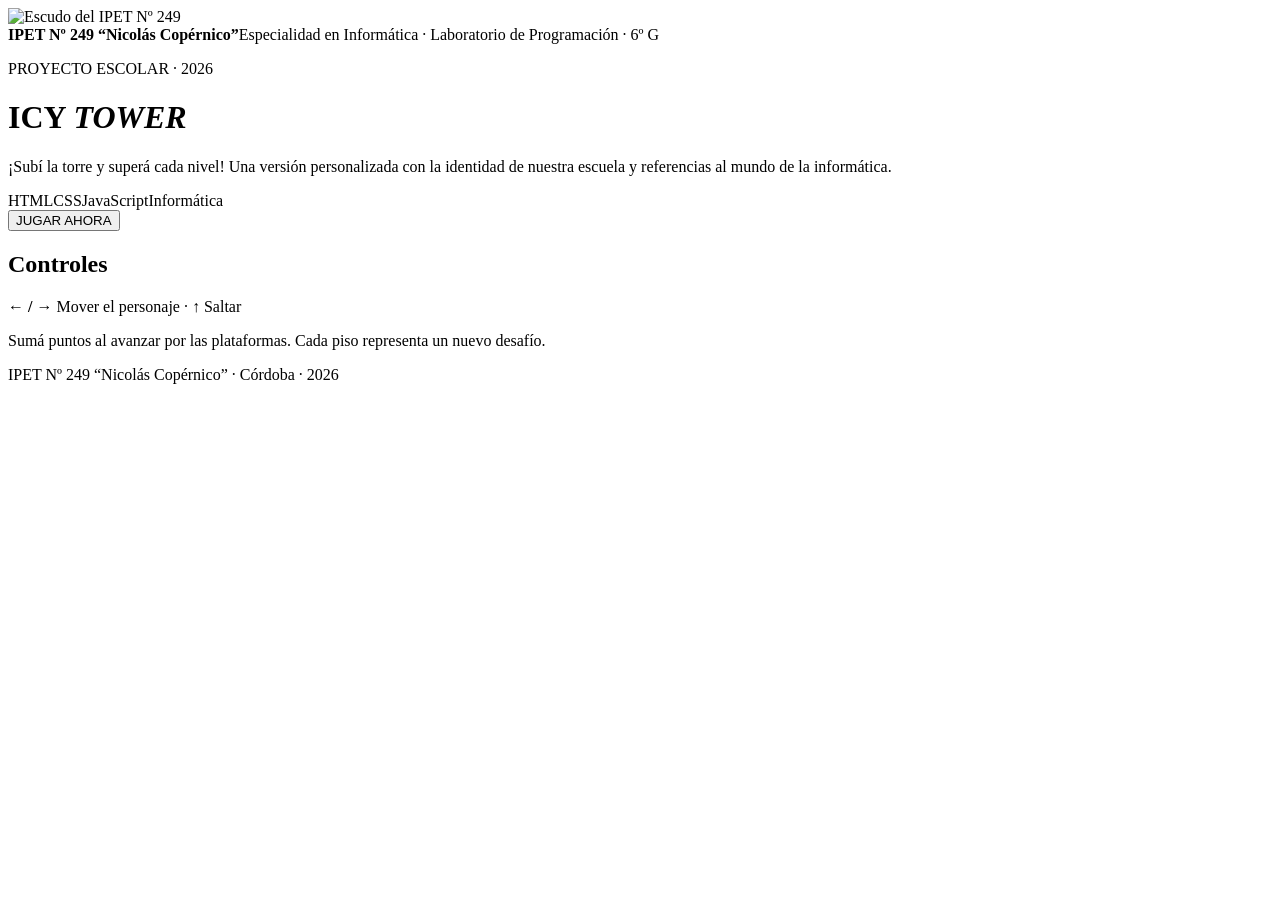
==== index.html @ ddff1083 "Add files via upload" ====
<!doctype html>
<html lang="es">
<head>
<meta charset="utf-8"><meta name="viewport" content="width=device-width, initial-scale=1">
<title>Icy Tower | IPET Nº 249</title><link rel="icon" href="image/escudo-ipet249.png">
<link rel="stylesheet" href="css/institucional.css">
</head>
<body>
<header class="top"><img src="image/escudo-ipet249.png" alt="Escudo del IPET Nº 249"><div><strong>IPET Nº 249 “Nicolás Copérnico”</strong><span>Especialidad en Informática · Laboratorio de Programación · 6º G</span></div></header>
<main class="hero">
<p class="eyebrow">PROYECTO ESCOLAR · 2026</p><h1>ICY <em>TOWER</em></h1>
<p class="lead">¡Subí la torre y superá cada nivel! Una versión personalizada con la identidad de nuestra escuela y referencias al mundo de la informática.</p>
<div class="chips"><span>HTML</span><span>CSS</span><span>JavaScript</span><span>Informática</span></div>
<button id="play">JUGAR AHORA</button>
<section class="info"><h2>Controles</h2><p><b>← / →</b> Mover el personaje · <b>↑</b> Saltar</p><p>Sumá puntos al avanzar por las plataformas. Cada piso representa un nuevo desafío.</p></section>
</main>
<footer>IPET Nº 249 “Nicolás Copérnico” · Córdoba · 2026</footer>
<script>
document.getElementById('play').addEventListener('click',()=>{
 const user={firstName:'Estudiante',userName:'ipet249',highScore:0,secondScore:0};
 sessionStorage.setItem('currentUser',JSON.stringify(user));
 sessionStorage.setItem('hero','../image/hero2_2.png');
 location.href='html/difficulty-levels.html';
});
</script>
</body></html>
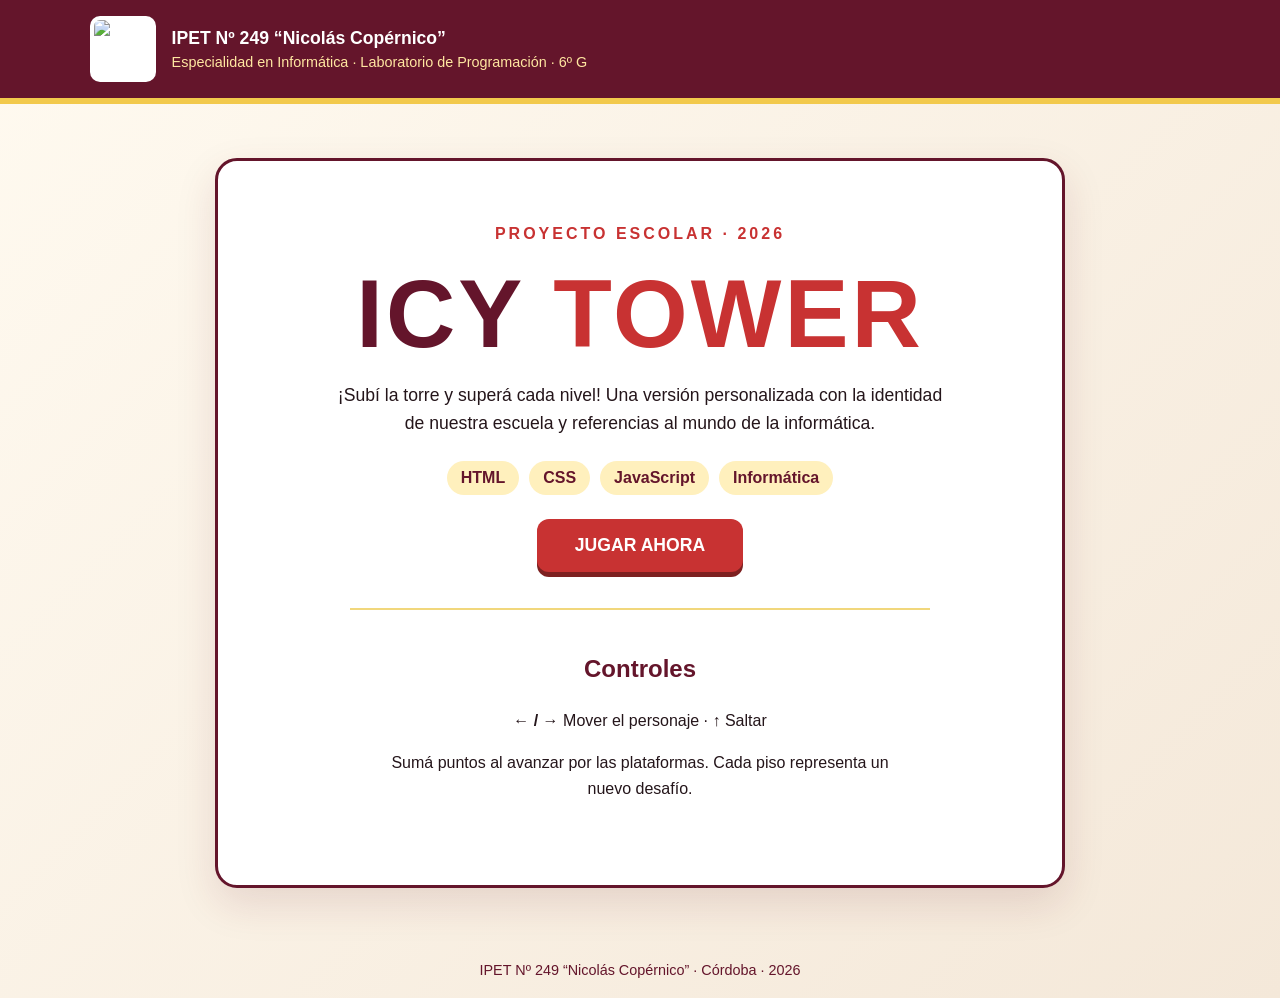
==== commit c3e499f8: "Update image paths and HTML structure" ====
--- a/index.html
+++ b/index.html
@@ -2,11 +2,11 @@
 <html lang="es">
 <head>
 <meta charset="utf-8"><meta name="viewport" content="width=device-width, initial-scale=1">
-<title>Icy Tower | IPET Nº 249</title><link rel="icon" href="image/escudo-ipet249.png">
-<link rel="stylesheet" href="css/institucional.css">
+<title>Icy Tower | IPET Nº 249</title><link rel="icon" href="escudo-ipet249.png">
+<link rel="stylesheet" href="institucional.css">
 </head>
 <body>
-<header class="top"><img src="image/escudo-ipet249.png" alt="Escudo del IPET Nº 249"><div><strong>IPET Nº 249 “Nicolás Copérnico”</strong><span>Especialidad en Informática · Laboratorio de Programación · 6º G</span></div></header>
+<header class="top"><img src="escudo-ipet249.png" alt="Escudo del IPET Nº 249"><div><strong>IPET Nº 249 “Nicolás Copérnico”</strong><span>Especialidad en Informática · Laboratorio de Programación · 6º G</span></div></header>
 <main class="hero">
 <p class="eyebrow">PROYECTO ESCOLAR · 2026</p><h1>ICY <em>TOWER</em></h1>
 <p class="lead">¡Subí la torre y superá cada nivel! Una versión personalizada con la identidad de nuestra escuela y referencias al mundo de la informática.</p>
@@ -19,8 +19,8 @@
 document.getElementById('play').addEventListener('click',()=>{
  const user={firstName:'Estudiante',userName:'ipet249',highScore:0,secondScore:0};
  sessionStorage.setItem('currentUser',JSON.stringify(user));
- sessionStorage.setItem('hero','../image/hero2_2.png');
- location.href='html/difficulty-levels.html';
+ sessionStorage.setItem('hero','hero2_2.png');
+ location.href='difficulty-levels.html';
 });
 </script>
-</body></html>+</body></html>
--- a/institucional.css
+++ b/institucional.css
@@ -0,0 +1,11 @@
+*{box-sizing:border-box} :root{--wine:#64152b;--red:#c83232;--yellow:#f2c94c;--paper:#fffaf0}
+body{margin:0;min-height:100vh;font-family:Arial,sans-serif;color:#24151a;background:linear-gradient(135deg,#fffaf0,#f4e8d9)}
+.top{display:flex;align-items:center;gap:16px;padding:16px 7%;background:var(--wine);color:white;border-bottom:6px solid var(--yellow)}
+.top img{width:66px;height:66px;object-fit:contain;background:#fff;border-radius:10px;padding:4px}
+.top strong,.top span{display:block}.top strong{font-size:1.1rem}.top span{margin-top:5px;color:#ffe7a1;font-size:.9rem}
+.hero{max-width:850px;margin:6vh auto;padding:48px 28px;text-align:center;background:white;border:3px solid var(--wine);border-radius:22px;box-shadow:0 16px 40px #64152b20}
+.eyebrow{font-weight:bold;letter-spacing:3px;color:var(--red)}h1{font-size:clamp(3rem,9vw,6rem);margin:12px 0;color:var(--wine);letter-spacing:3px}h1 em{font-style:normal;color:var(--red)}
+.lead{max-width:620px;margin:0 auto 24px;line-height:1.6;font-size:1.1rem}.chips{display:flex;gap:10px;justify-content:center;flex-wrap:wrap;margin:24px}
+.chips span{background:#fff0bd;color:var(--wine);padding:8px 14px;border-radius:30px;font-weight:bold}
+button{border:0;border-radius:12px;background:var(--red);color:white;font-size:1.1rem;font-weight:bold;padding:16px 38px;cursor:pointer;box-shadow:0 5px 0 #7d2020}
+button:hover{background:var(--wine);transform:translateY(-1px)}.info{margin:36px auto 0;padding:20px;border-top:2px solid #f1d77c;max-width:580px;line-height:1.6}.info h2{color:var(--wine)}footer{text-align:center;padding:20px;color:var(--wine);font-size:.9rem}
